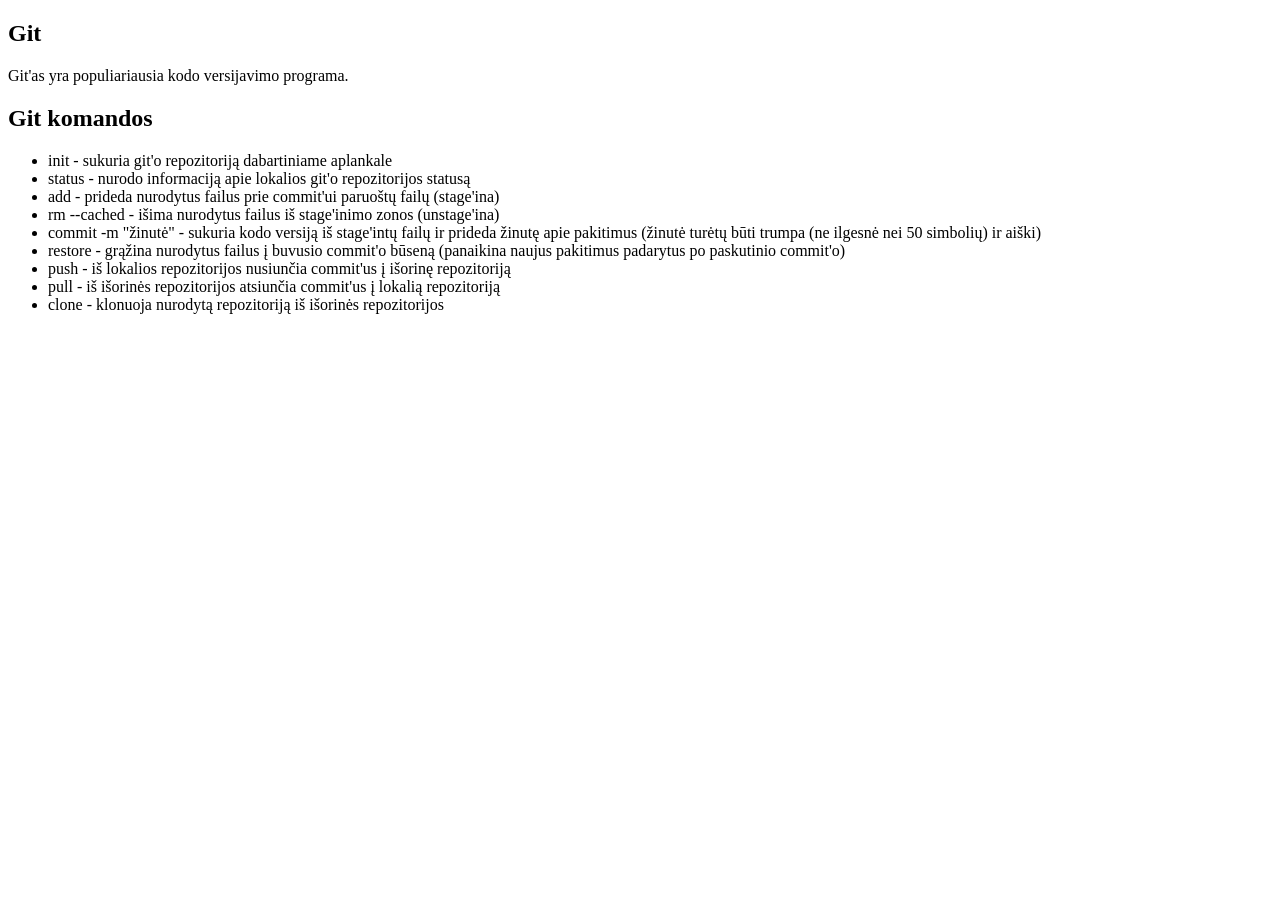
==== index.html @ 765b9649 "papildytas komandų sąrašas" ====
<!DOCTYPE html>
<html lang="en">
<head>
  <meta charset="UTF-8">
  <meta name="viewport" content="width=device-width, initial-scale=1.0">
  <title>41 paskaita - Git ir GitHub</title>
  <link rel="stylesheet" href="./main.css">
  <script src="./main.js" defer></script>
</head>
<body>
  <main>
    <section> <!-- git -->
      <h1>Git</h1>
      <p>
        Git'as yra populiariausia kodo versijavimo programa.
      </p>
      <h2>Git komandos</h2>
      <ul>
        <li>init - sukuria git'o repozitoriją dabartiniame aplankale</li>
        <li>status - nurodo informaciją apie lokalios git'o repozitorijos statusą</li>
        <li>add - prideda nurodytus failus prie commit'ui paruoštų failų (stage'ina)</li>
        <li>rm --cached - išima nurodytus failus iš stage'inimo zonos (unstage'ina)</li>
        <li>commit -m "žinutė" - sukuria kodo versiją iš stage'intų failų ir prideda žinutę apie pakitimus (žinutė turėtų būti trumpa (ne ilgesnė nei 50 simbolių) ir aiški)</li>
        <li>restore - grąžina nurodytus failus į buvusio commit'o būseną (panaikina naujus pakitimus padarytus po paskutinio commit'o)</li>
        <li>push - iš lokalios repozitorijos nusiunčia commit'us į išorinę repozitoriją</li>
        <li>pull - iš išorinės repozitorijos atsiunčia commit'us į lokalią repozitoriją</li>
        <li>clone - klonuoja nurodytą repozitoriją iš išorinės repozitorijos</li>
      </ul>
    </section>
  </main>
</body>
</html>
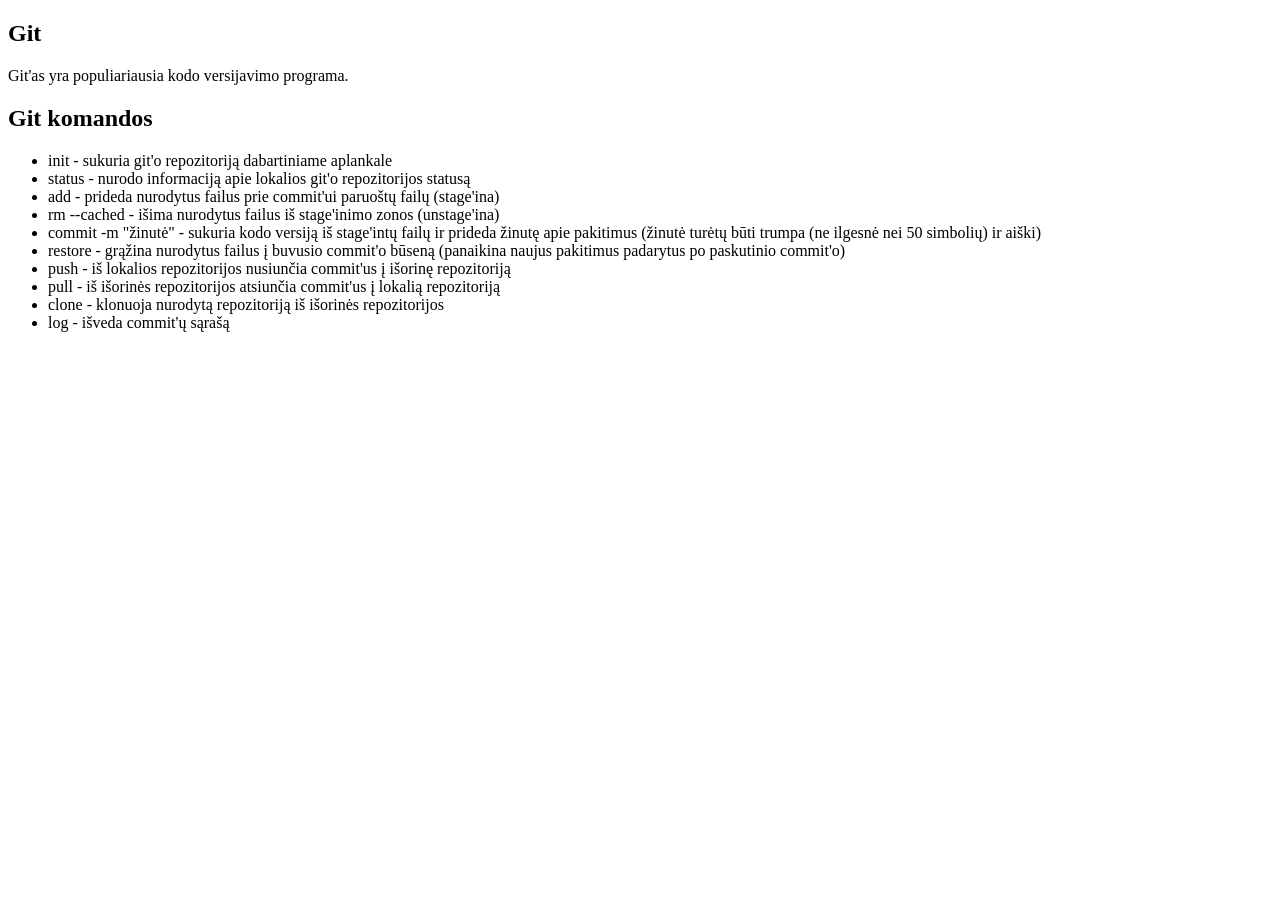
==== commit 2ec44b2a: "papildyta log" ====
--- a/index.html
+++ b/index.html
@@ -1,5 +1,6 @@
 <!DOCTYPE html>
 <html lang="en">
+
 <head>
   <meta charset="UTF-8">
   <meta name="viewport" content="width=device-width, initial-scale=1.0">
@@ -7,6 +8,7 @@
   <link rel="stylesheet" href="./main.css">
   <script src="./main.js" defer></script>
 </head>
+
 <body>
   <main>
     <section> <!-- git -->
@@ -20,13 +22,17 @@
         <li>status - nurodo informaciją apie lokalios git'o repozitorijos statusą</li>
         <li>add - prideda nurodytus failus prie commit'ui paruoštų failų (stage'ina)</li>
         <li>rm --cached - išima nurodytus failus iš stage'inimo zonos (unstage'ina)</li>
-        <li>commit -m "žinutė" - sukuria kodo versiją iš stage'intų failų ir prideda žinutę apie pakitimus (žinutė turėtų būti trumpa (ne ilgesnė nei 50 simbolių) ir aiški)</li>
-        <li>restore - grąžina nurodytus failus į buvusio commit'o būseną (panaikina naujus pakitimus padarytus po paskutinio commit'o)</li>
+        <li>commit -m "žinutė" - sukuria kodo versiją iš stage'intų failų ir prideda žinutę apie pakitimus (žinutė
+          turėtų būti trumpa (ne ilgesnė nei 50 simbolių) ir aiški)</li>
+        <li>restore - grąžina nurodytus failus į buvusio commit'o būseną (panaikina naujus pakitimus padarytus po
+          paskutinio commit'o)</li>
         <li>push - iš lokalios repozitorijos nusiunčia commit'us į išorinę repozitoriją</li>
         <li>pull - iš išorinės repozitorijos atsiunčia commit'us į lokalią repozitoriją</li>
         <li>clone - klonuoja nurodytą repozitoriją iš išorinės repozitorijos</li>
+        <li>log - išveda commit'ų sąrašą</li>
       </ul>
     </section>
   </main>
 </body>
+
 </html>
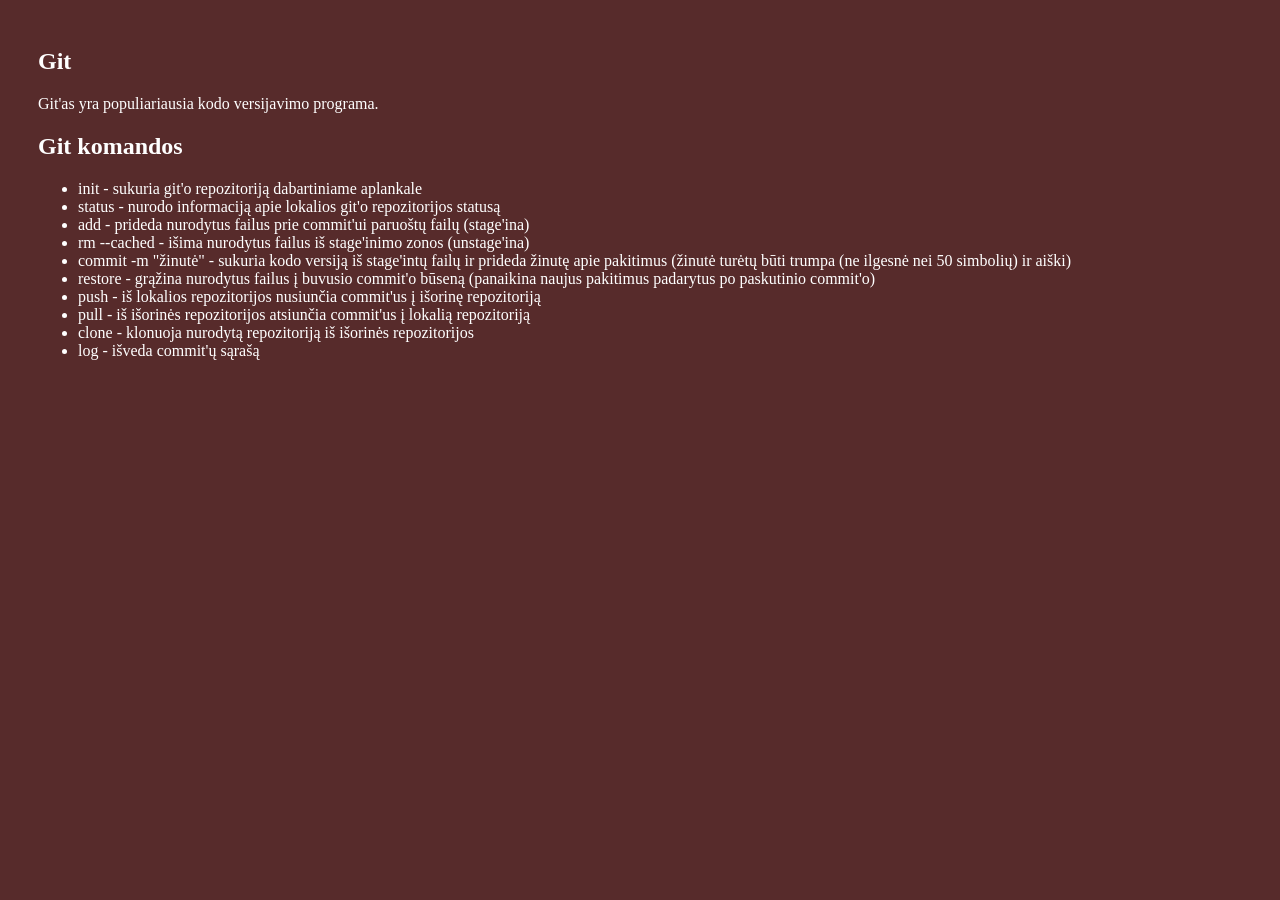
==== commit 83ecd3be: "styled and stuff" ====
--- a/index.html
+++ b/index.html
@@ -1,6 +1,5 @@
 <!DOCTYPE html>
 <html lang="en">
-
 <head>
   <meta charset="UTF-8">
   <meta name="viewport" content="width=device-width, initial-scale=1.0">
@@ -8,7 +7,6 @@
   <link rel="stylesheet" href="./main.css">
   <script src="./main.js" defer></script>
 </head>
-
 <body>
   <main>
     <section> <!-- git -->
@@ -22,10 +20,8 @@
         <li>status - nurodo informaciją apie lokalios git'o repozitorijos statusą</li>
         <li>add - prideda nurodytus failus prie commit'ui paruoštų failų (stage'ina)</li>
         <li>rm --cached - išima nurodytus failus iš stage'inimo zonos (unstage'ina)</li>
-        <li>commit -m "žinutė" - sukuria kodo versiją iš stage'intų failų ir prideda žinutę apie pakitimus (žinutė
-          turėtų būti trumpa (ne ilgesnė nei 50 simbolių) ir aiški)</li>
-        <li>restore - grąžina nurodytus failus į buvusio commit'o būseną (panaikina naujus pakitimus padarytus po
-          paskutinio commit'o)</li>
+        <li>commit -m "žinutė" - sukuria kodo versiją iš stage'intų failų ir prideda žinutę apie pakitimus (žinutė turėtų būti trumpa (ne ilgesnė nei 50 simbolių) ir aiški)</li>
+        <li>restore - grąžina nurodytus failus į buvusio commit'o būseną (panaikina naujus pakitimus padarytus po paskutinio commit'o)</li>
         <li>push - iš lokalios repozitorijos nusiunčia commit'us į išorinę repozitoriją</li>
         <li>pull - iš išorinės repozitorijos atsiunčia commit'us į lokalią repozitoriją</li>
         <li>clone - klonuoja nurodytą repozitoriją iš išorinės repozitorijos</li>
@@ -34,5 +30,4 @@
     </section>
   </main>
 </body>
-
 </html>
--- a/main.css
+++ b/main.css
@@ -0,0 +1,10 @@
+@import url("https://necolas.github.io/normalize.css/8.0.1/normalize.css");
+
+body{
+  background-color:rgb(87, 43, 43);
+  color: white;
+}
+
+section{
+  padding: 20px 30px;
+}
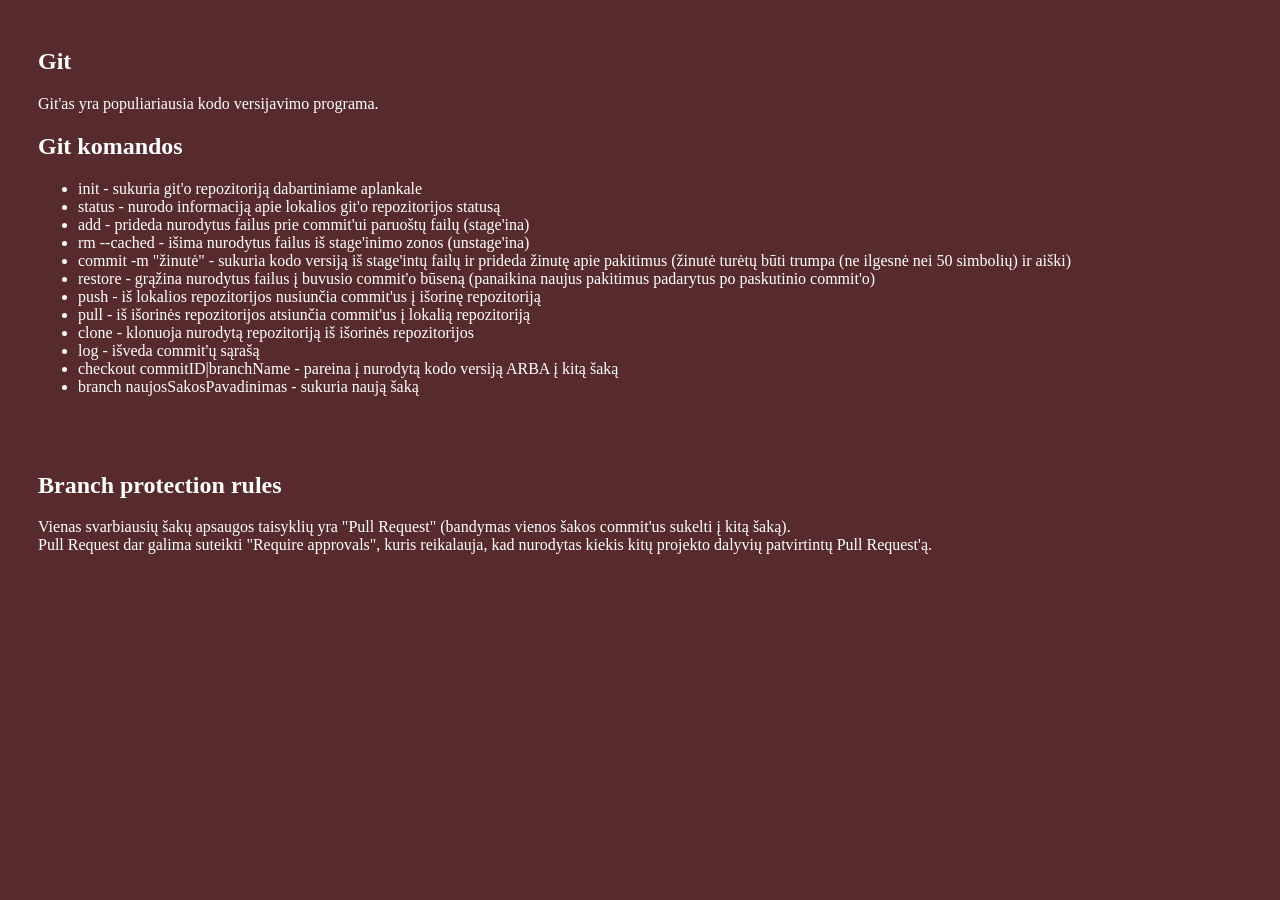
==== commit dff4360f: "branch protection rule" ====
--- a/index.html
+++ b/index.html
@@ -26,7 +26,16 @@
         <li>pull - iš išorinės repozitorijos atsiunčia commit'us į lokalią repozitoriją</li>
         <li>clone - klonuoja nurodytą repozitoriją iš išorinės repozitorijos</li>
         <li>log - išveda commit'ų sąrašą</li>
+        <li>checkout commitID|branchName - pareina į nurodytą kodo versiją ARBA į kitą šaką</li>
+        <li>branch naujosSakosPavadinimas - sukuria naują šaką</li>
       </ul>
+    </section>
+    <section>
+      <h1>Branch protection rules</h1>
+      <p>
+        Vienas svarbiausių šakų apsaugos taisyklių yra "Pull Request" (bandymas vienos šakos commit'us sukelti į kitą šaką).<br>
+        Pull Request dar galima suteikti "Require approvals", kuris reikalauja, kad nurodytas kiekis kitų projekto dalyvių patvirtintų Pull Request'ą.
+      </p>
     </section>
   </main>
 </body>
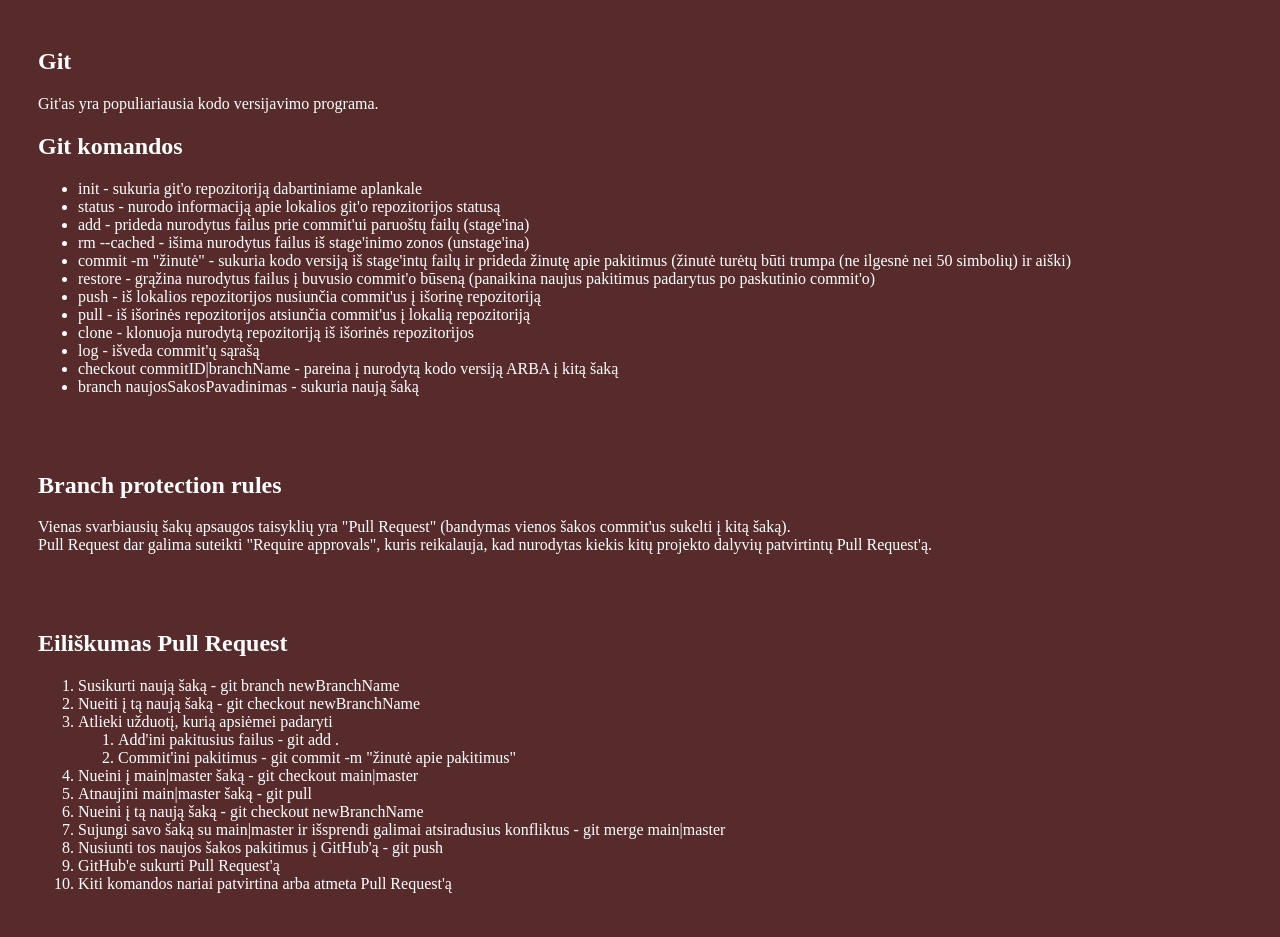
==== commit 911a5d35: "pull request pilnas pilnas eiliškumas" ====
--- a/index.html
+++ b/index.html
@@ -37,6 +37,26 @@
         Pull Request dar galima suteikti "Require approvals", kuris reikalauja, kad nurodytas kiekis kitų projekto dalyvių patvirtintų Pull Request'ą.
       </p>
     </section>
+    <section>
+      <h1>Eiliškumas Pull Request</h1>
+      <ol>
+        <li>Susikurti naują šaką - git branch newBranchName</li>
+        <li>Nueiti į tą naują šaką - git checkout newBranchName</li>
+        <li>Atlieki užduotį, kurią apsiėmei padaryti
+          <ol>
+            <li>Add'ini pakitusius failus - git add .</li>
+            <li>Commit'ini pakitimus - git commit -m "žinutė apie pakitimus"</li>
+          </ol>
+        </li>
+        <li>Nueini į main|master šaką - git checkout main|master</li>
+        <li>Atnaujini main|master šaką - git pull</li>
+        <li>Nueini į tą naują šaką - git checkout newBranchName</li>
+        <li>Sujungi savo šaką su main|master ir išsprendi galimai atsiradusius konfliktus - git merge main|master</li>
+        <li>Nusiunti tos naujos šakos pakitimus į GitHub'ą - git push</li>
+        <li>GitHub'e sukurti Pull Request'ą</li>
+        <li>Kiti komandos nariai patvirtina arba atmeta Pull Request'ą</li>
+      </ol>
+    </section>
   </main>
 </body>
 </html>
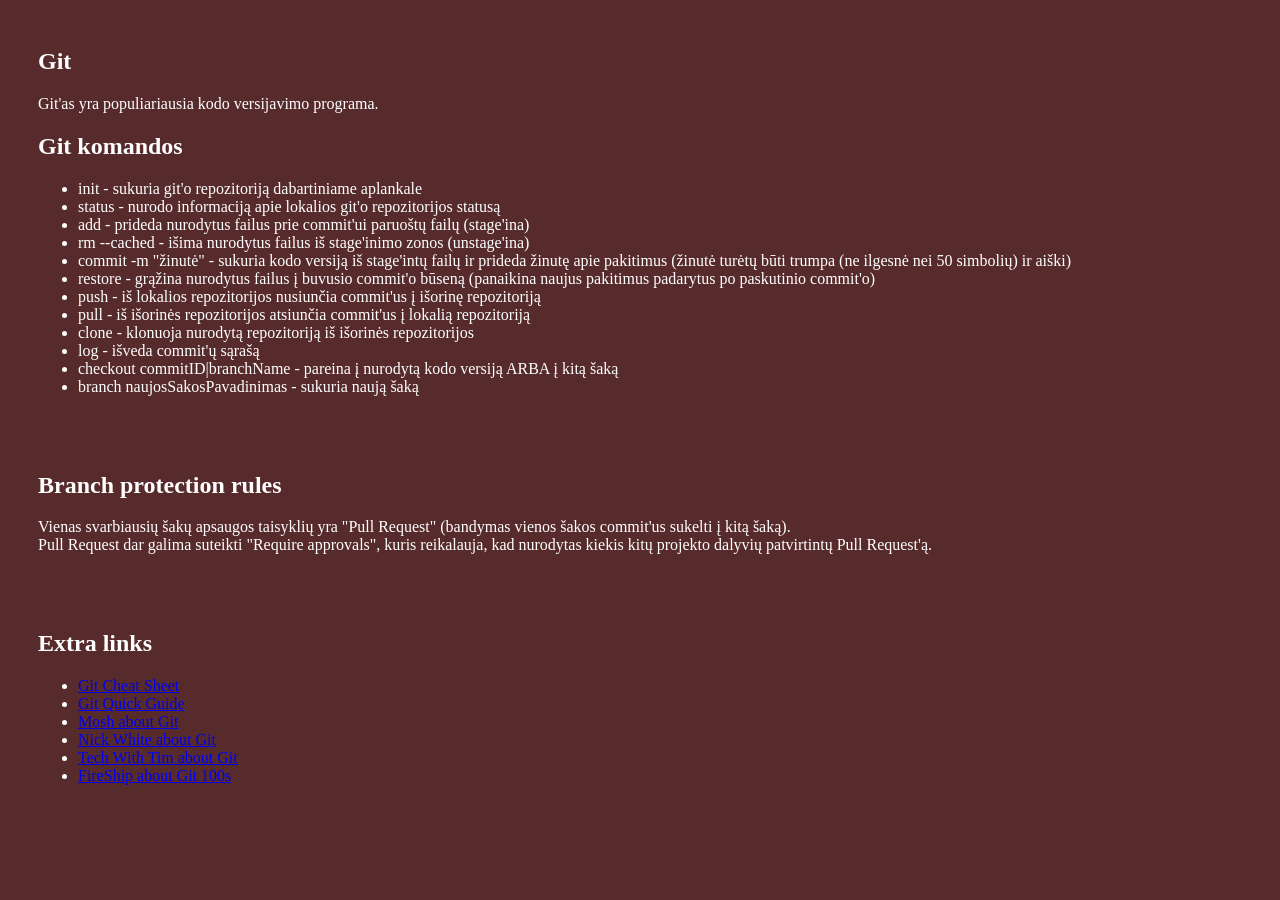
==== commit d47b501b: "extra info links" ====
--- a/index.html
+++ b/index.html
@@ -38,24 +38,15 @@
       </p>
     </section>
     <section>
-      <h1>Eiliškumas Pull Request</h1>
-      <ol>
-        <li>Susikurti naują šaką - git branch newBranchName</li>
-        <li>Nueiti į tą naują šaką - git checkout newBranchName</li>
-        <li>Atlieki užduotį, kurią apsiėmei padaryti
-          <ol>
-            <li>Add'ini pakitusius failus - git add .</li>
-            <li>Commit'ini pakitimus - git commit -m "žinutė apie pakitimus"</li>
-          </ol>
-        </li>
-        <li>Nueini į main|master šaką - git checkout main|master</li>
-        <li>Atnaujini main|master šaką - git pull</li>
-        <li>Nueini į tą naują šaką - git checkout newBranchName</li>
-        <li>Sujungi savo šaką su main|master ir išsprendi galimai atsiradusius konfliktus - git merge main|master</li>
-        <li>Nusiunti tos naujos šakos pakitimus į GitHub'ą - git push</li>
-        <li>GitHub'e sukurti Pull Request'ą</li>
-        <li>Kiti komandos nariai patvirtina arba atmeta Pull Request'ą</li>
-      </ol>
+      <h1>Extra links</h1>
+      <ul>
+        <li><a href="https://education.github.com/git-cheat-sheet-education.pdf" target="_blank">Git Cheat Sheet</a></li>
+        <li><a href="https://rogerdudler.github.io/git-guide/" target="_blank">Git Quick Guide</a></li>
+        <li><a href="https://youtu.be/8JJ101D3knE" target="_blank">Mosh about Git</a></li>
+        <li><a href="https://youtu.be/mJ-qvsxPHpY" target="_blank">Nick White about Git</a></li>
+        <li><a href="https://youtu.be/DVRQoVRzMIY" target="_blank">Tech With Tim about Git</a></li>
+        <li><a href="https://youtu.be/hwP7WQkmECE" target="_blank">FireShip about Git 100s</a></li>
+      </ul>
     </section>
   </main>
 </body>
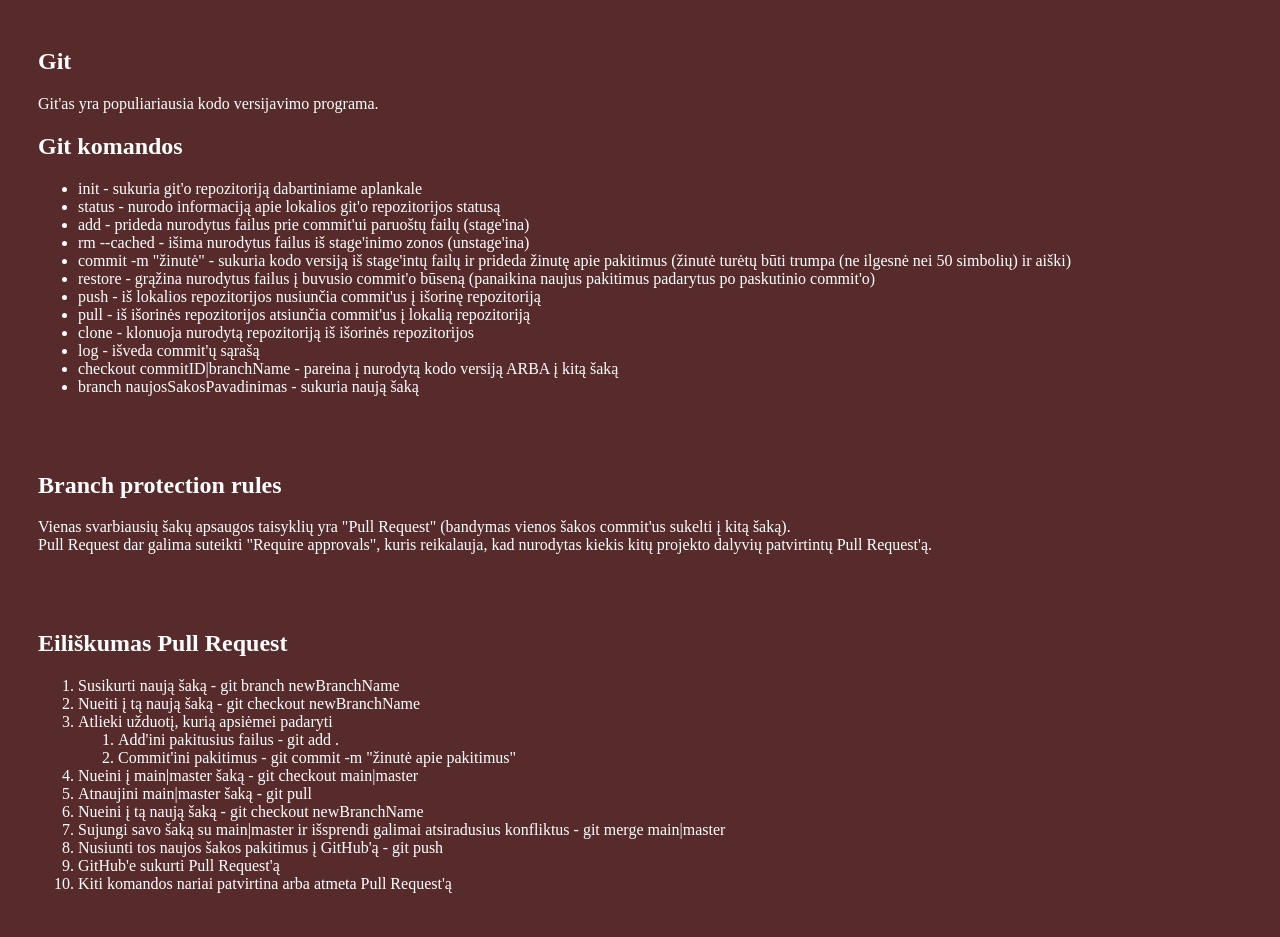
==== commit 16e3d57a: "Merge pull request #3 from BanRokas/pullRequest_OL Gali pakeisti" ====
--- a/index.html
+++ b/index.html
@@ -38,15 +38,24 @@
       </p>
     </section>
     <section>
-      <h1>Extra links</h1>
-      <ul>
-        <li><a href="https://education.github.com/git-cheat-sheet-education.pdf" target="_blank">Git Cheat Sheet</a></li>
-        <li><a href="https://rogerdudler.github.io/git-guide/" target="_blank">Git Quick Guide</a></li>
-        <li><a href="https://youtu.be/8JJ101D3knE" target="_blank">Mosh about Git</a></li>
-        <li><a href="https://youtu.be/mJ-qvsxPHpY" target="_blank">Nick White about Git</a></li>
-        <li><a href="https://youtu.be/DVRQoVRzMIY" target="_blank">Tech With Tim about Git</a></li>
-        <li><a href="https://youtu.be/hwP7WQkmECE" target="_blank">FireShip about Git 100s</a></li>
-      </ul>
+      <h1>Eiliškumas Pull Request</h1>
+      <ol>
+        <li>Susikurti naują šaką - git branch newBranchName</li>
+        <li>Nueiti į tą naują šaką - git checkout newBranchName</li>
+        <li>Atlieki užduotį, kurią apsiėmei padaryti
+          <ol>
+            <li>Add'ini pakitusius failus - git add .</li>
+            <li>Commit'ini pakitimus - git commit -m "žinutė apie pakitimus"</li>
+          </ol>
+        </li>
+        <li>Nueini į main|master šaką - git checkout main|master</li>
+        <li>Atnaujini main|master šaką - git pull</li>
+        <li>Nueini į tą naują šaką - git checkout newBranchName</li>
+        <li>Sujungi savo šaką su main|master ir išsprendi galimai atsiradusius konfliktus - git merge main|master</li>
+        <li>Nusiunti tos naujos šakos pakitimus į GitHub'ą - git push</li>
+        <li>GitHub'e sukurti Pull Request'ą</li>
+        <li>Kiti komandos nariai patvirtina arba atmeta Pull Request'ą</li>
+      </ol>
     </section>
   </main>
 </body>
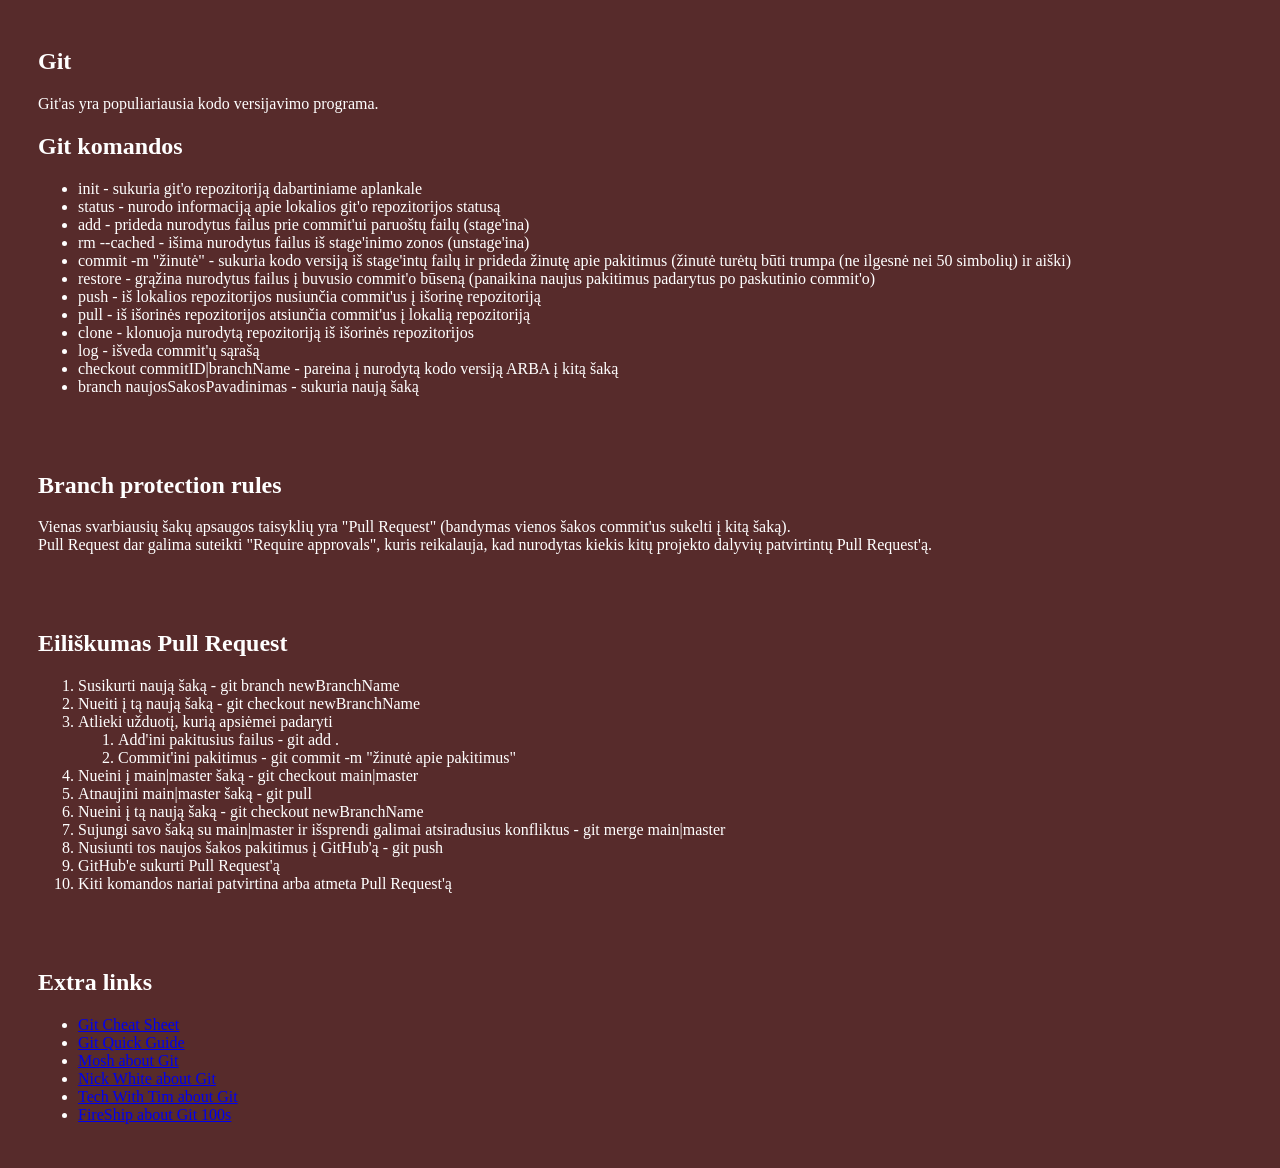
==== commit 02462bf3: "Merge branch 'main' into extraInfo" ====
--- a/index.html
+++ b/index.html
@@ -57,6 +57,17 @@
         <li>Kiti komandos nariai patvirtina arba atmeta Pull Request'ą</li>
       </ol>
     </section>
+    <section>
+      <h1>Extra links</h1>
+      <ul>
+        <li><a href="https://education.github.com/git-cheat-sheet-education.pdf" target="_blank">Git Cheat Sheet</a></li>
+        <li><a href="https://rogerdudler.github.io/git-guide/" target="_blank">Git Quick Guide</a></li>
+        <li><a href="https://youtu.be/8JJ101D3knE" target="_blank">Mosh about Git</a></li>
+        <li><a href="https://youtu.be/mJ-qvsxPHpY" target="_blank">Nick White about Git</a></li>
+        <li><a href="https://youtu.be/DVRQoVRzMIY" target="_blank">Tech With Tim about Git</a></li>
+        <li><a href="https://youtu.be/hwP7WQkmECE" target="_blank">FireShip about Git 100s</a></li>
+      </ul>
+    </section>
   </main>
 </body>
 </html>
